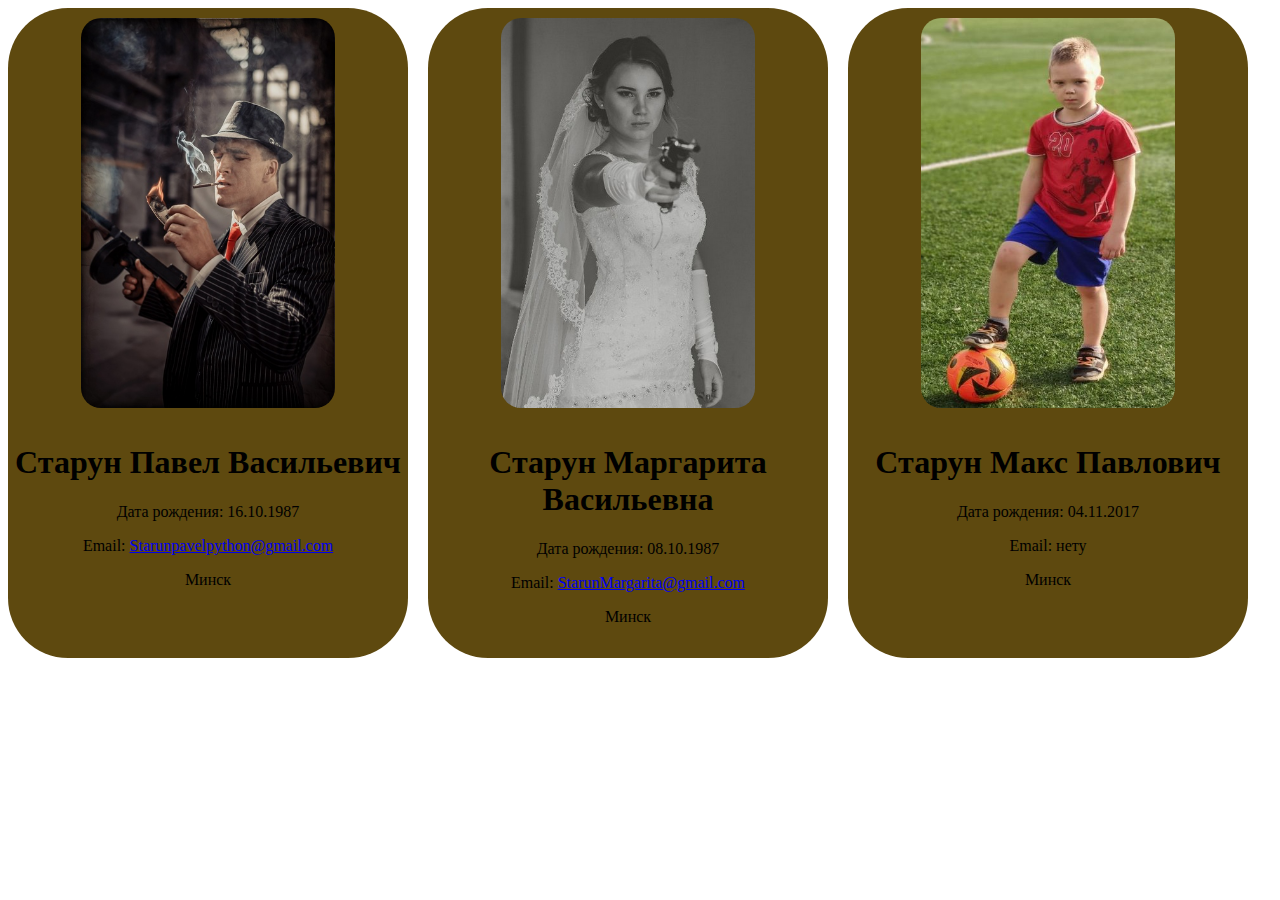
==== VD02.html @ 550556ea "VD02" ====
<!doctype html>
<html lang="en">
<head>
   <meta charset="UTF-8">
   <meta name="viewport"
         content="width=device-width, user-scalable=no, initial-scale=1.0, maximum-scale=1.0, minimum-scale=1.0">
   <meta http-equiv="X-UA-Compatible" content="ie=edge">
   <title>Сайт с карточками</title>
   <link rel="stylesheet" href="style.css">
</head>

<body>
<div class="cards-container">
   <div class="card">
       <div class="photo">
           <img src="foto/Старун Павел.jpg" alt="Фото Старуна Павла">
       </div>
       <div class="info">
           <h1>Старун Павел Васильевич</h1>
           <p>Дата рождения: 16.10.1987</p>
           <p>Email: <a href="mailto:Starunpavelpython@gmail.com?subject=Привет%20Павел">Starunpavelpython@gmail.com</a></p>
           <p>Минск</p>
       </div>
   </div>

   <div class="card">
       <div class="photo">
           <img src="foto/Старун Маргарита.jpg" alt="Фото Старун Маргариты">
       </div>
       <div class="info">
           <h1>Старун Маргарита Васильевна</h1>
           <p>Дата рождения: 08.10.1987</p>
           <p>Email: <a href="mailto:StarunMargarita@gmail.com">StarunMargarita@gmail.com</a></p>
           <p>Минск</p>
       </div>
   </div>

   <div class="card">
       <div class="photo">
           <img src="foto/Старун Макс.jpg" alt="Фото Старуна Макса">
       </div>
       <div class="info">
           <h1>Старун Макс Павлович</h1>
           <p>Дата рождения: 04.11.2017</p>
           <p>Email: нету</p>
           <p>Минск</p>
       </div>
   </div>
</div>


</body>
</html>
---- style.css ----
.card {
   width: 400px;
   height: 650px;
   background-color: #5E490F;
   border-radius: 60px;
   overflow: hidden;
}


.photo {
   height: 60%;
   padding: 10px;
   display: flex;
   justify-content: center;
   align-items: center;
}


.info {
   padding: 5px;
   height: 40%;
   text-align: center;
}


img {
   max-width: 100%;
   max-height: 100%;
   border-radius: 20px;
}

.cards-container {
   display: flex;
   gap: 20px;
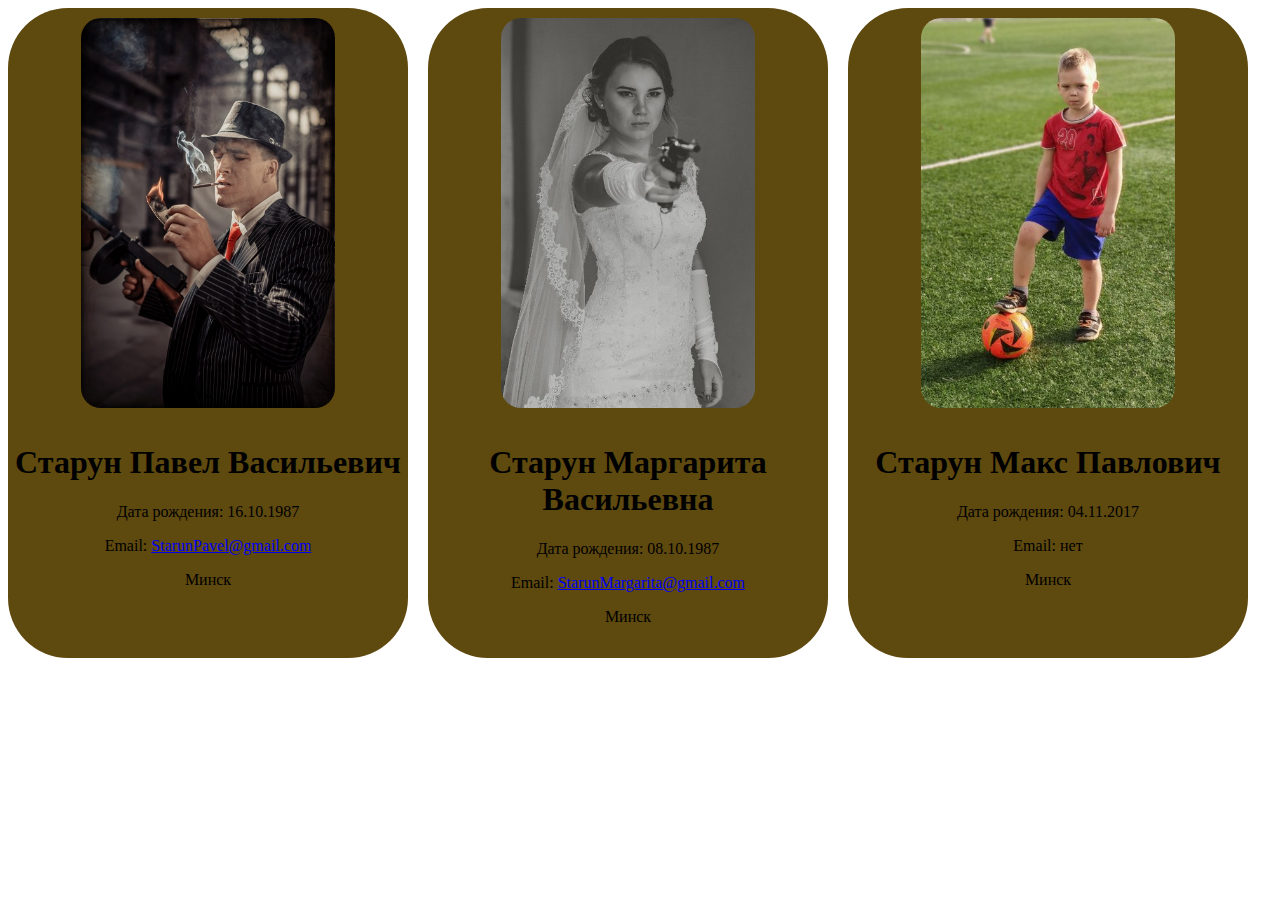
==== commit c45b347c: "VD02 remark" ====
--- a/VD02.html
+++ b/VD02.html
@@ -18,7 +18,7 @@
        <div class="info">
            <h1>Старун Павел Васильевич</h1>
            <p>Дата рождения: 16.10.1987</p>
-           <p>Email: <a href="mailto:Starunpavelpython@gmail.com?subject=Привет%20Павел">Starunpavelpython@gmail.com</a></p>
+           <p>Email: <a href="https://mail.google.com/mail/u/0/?pli=1#inbox?compose=new">StarunPavel@gmail.com</a></p>
            <p>Минск</p>
        </div>
    </div>
@@ -30,7 +30,7 @@
        <div class="info">
            <h1>Старун Маргарита Васильевна</h1>
            <p>Дата рождения: 08.10.1987</p>
-           <p>Email: <a href="mailto:StarunMargarita@gmail.com">StarunMargarita@gmail.com</a></p>
+           <p>Email: <a href="https://mail.google.com/mail/u/0/?pli=1#inbox?compose=new">StarunMargarita@gmail.com</a></p>
            <p>Минск</p>
        </div>
    </div>
@@ -42,7 +42,7 @@
        <div class="info">
            <h1>Старун Макс Павлович</h1>
            <p>Дата рождения: 04.11.2017</p>
-           <p>Email: нету</p>
+           <p>Email: нет</p>
            <p>Минск</p>
        </div>
    </div>
